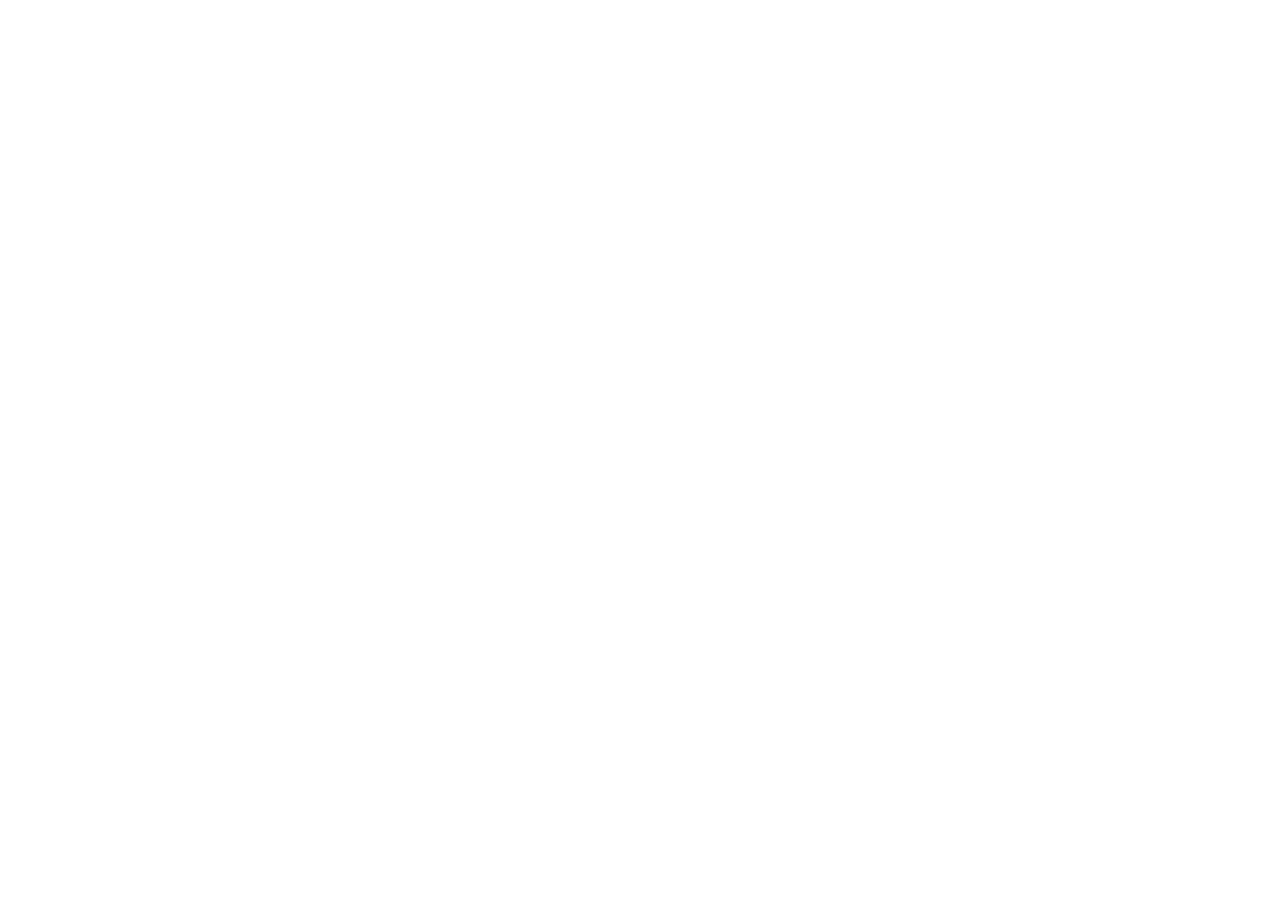
==== personal website/index.html @ 2f9871bc "add main files" ====
<!DOCTYPE html>
<html lang="en">
<head>
    <meta charset="UTF-8">
    <meta name="viewport" content="width=device-width, initial-scale=1.0">
    <title>livilen</title>
</head>
<body>
    
</body>
</html>
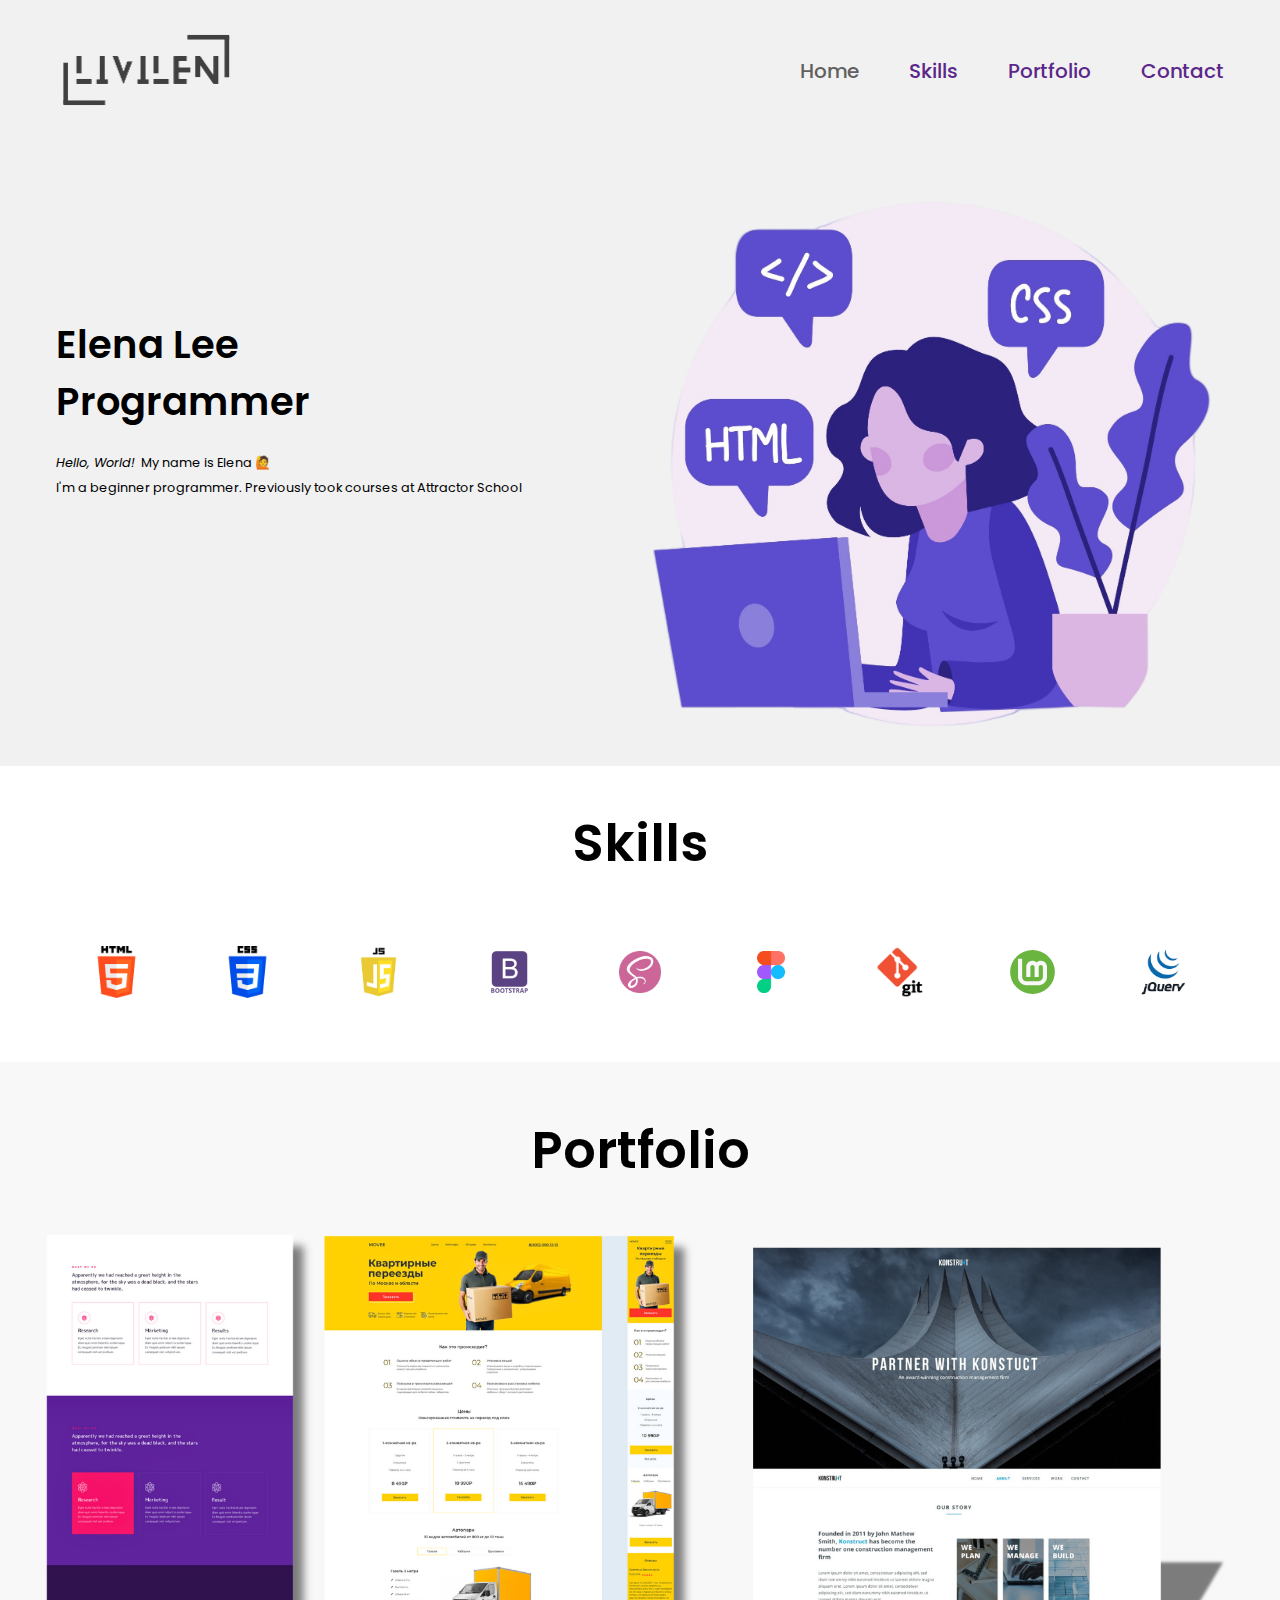
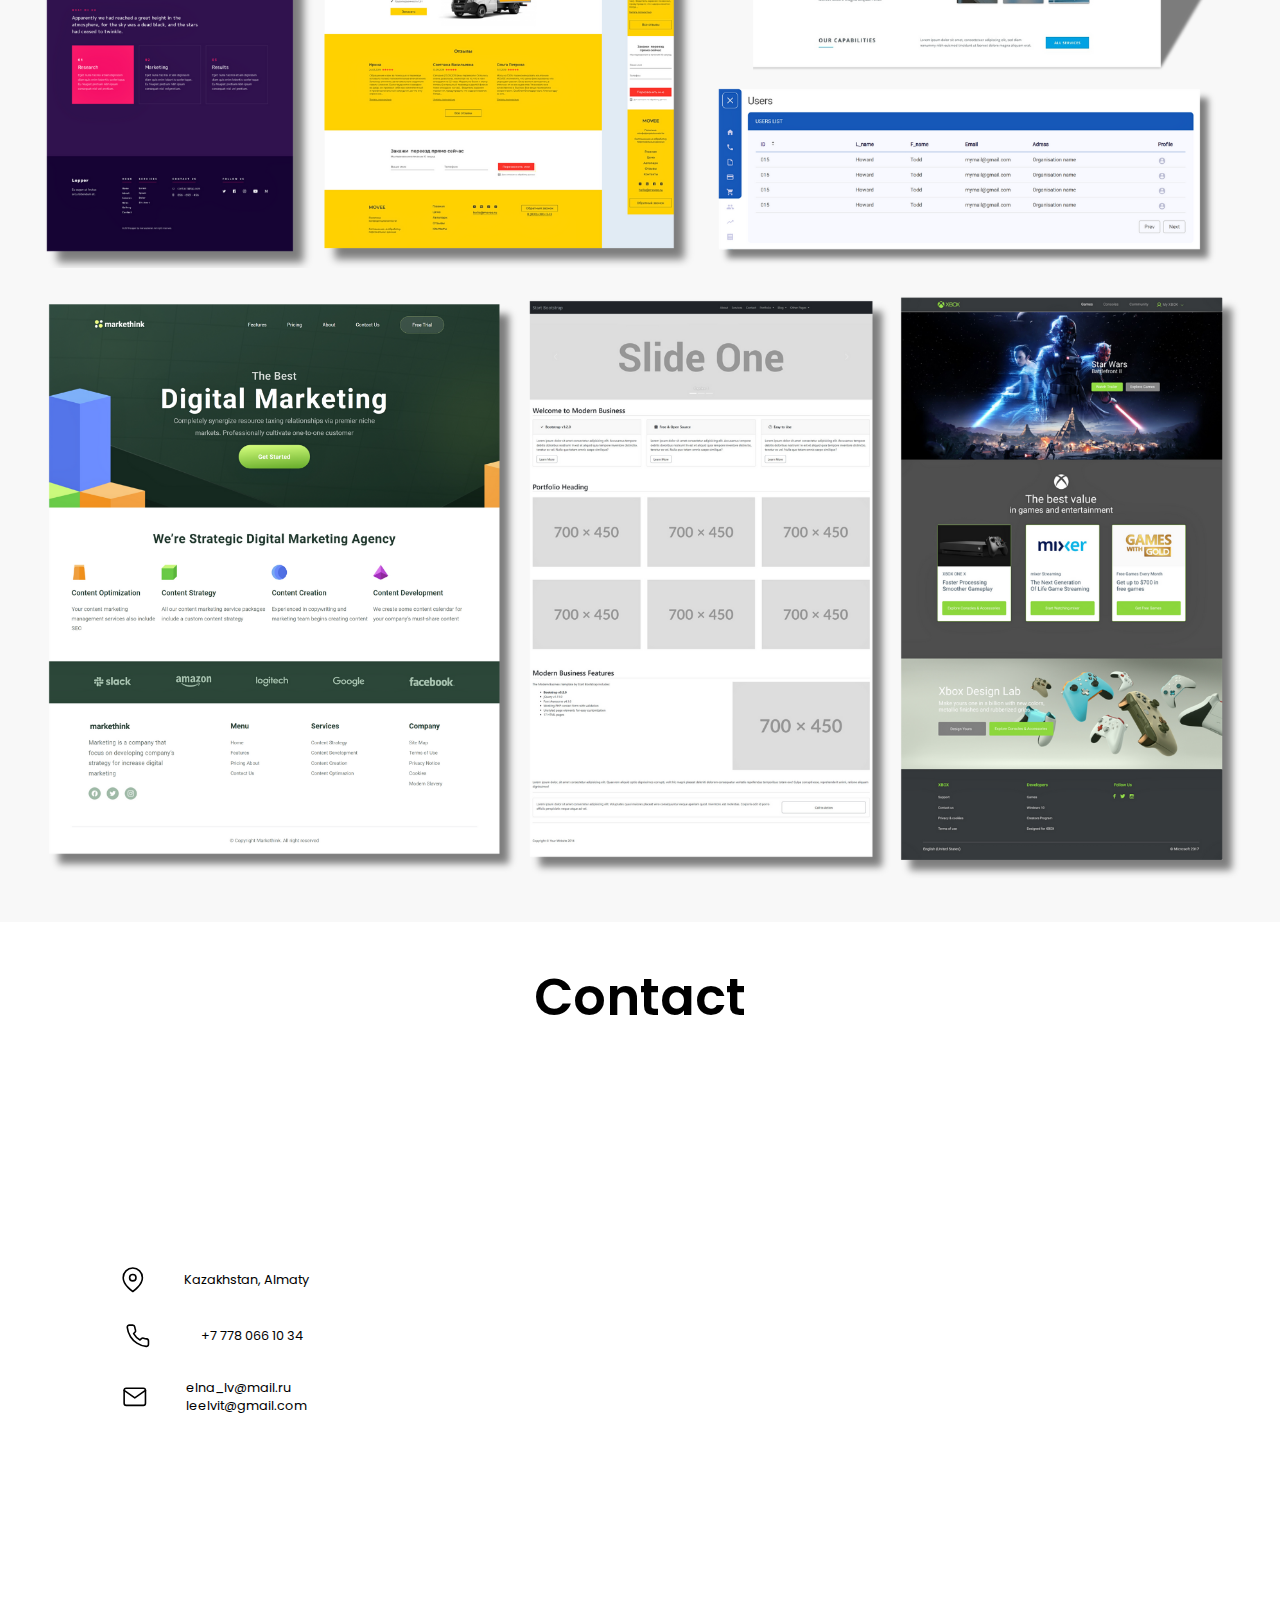
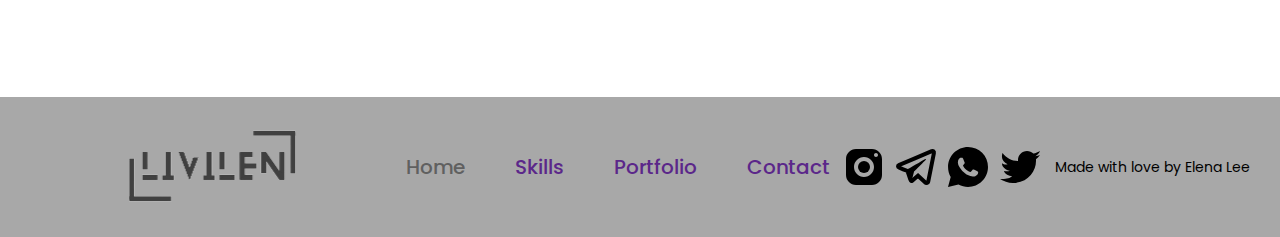
==== commit 7b161de4: "add html, main css" ====
--- a/personal website/index.html
+++ b/personal website/index.html
@@ -1,11 +1,198 @@
 <!DOCTYPE html>
 <html lang="en">
-<head>
-    <meta charset="UTF-8">
-    <meta name="viewport" content="width=device-width, initial-scale=1.0">
+  <head>
+    <meta charset="UTF-8" />
+    <meta name="viewport" content="width=device-width, initial-scale=1.0" />
     <title>livilen</title>
-</head>
-<body>
-    
-</body>
-</html>+    <link rel="stylesheet" href="./css/main.css" />
+    <link rel="stylesheet" href="./css/media.css" />
+  </head>
+  <body>
+    <header class="header">
+      <div class="container">
+        <div class="header-nav">
+          <a href="#" class="logo"><img src="img/header/logo.png" width="50%" alt="Logo"/></a>
+          <nav class="nav">
+            <ul class="nav-list">
+              <li class="nav-item">
+                <a href="#" class="nav-link active">Home</a>
+              </li>
+              <li class="nav-item">
+                <a href="#skills" class="nav-link">Skills</a>
+              </li>
+              <li class="nav-item">
+                <a href="#portfolio" class="nav-link">Portfolio</a>
+              </li>
+              <li class="nav-item">
+                <a href="#contact" class="nav-link">Contact</a>
+              </li>
+            </ul>
+          </nav>
+        </div>
+
+        <div class="header-row">
+          <div class="header-content">
+            <h1 class="header-heading">
+              Elena Lee<br />
+              Programmer
+            </h1>
+            <p>
+              <i>Hello, World!</i>&nbsp; My name is Elena &#128587; <br />
+              I'm a beginner programmer. Previously took courses at Attractor
+              School
+            </p>
+          </div>
+
+          <div class="header-img" style="width: 50%">
+            <img src="./img/header/main.png" alt="Programmer image" />
+          </div>
+        </div>
+      </div>
+    </header>
+
+    <section id="skills">
+      <h2 class="title">Skills</h2>
+      <div class="items_wrapper">
+        <div class="item">
+          <img src="./img/skills/html.png" alt="html" width="50%" />
+        </div>
+        <div class="item">
+          <img src="./img/skills/css.png" alt="css" width="50%" />
+        </div>
+        <div class="item">
+          <img src="./img/skills/js.png" alt="js" width="50%" />
+        </div>
+        <div class="item">
+          <img src="./img/skills/bootstrap.png" alt="bootstrap" width="35%" />
+        </div>
+        <div class="item">
+          <img src="./img/skills/sass.png" alt="sass" width="40%" />
+        </div>
+        <div class="item">
+          <img src="./img/skills/figma.png" alt="figma" width="27%" />
+        </div>
+        <div class="item">
+          <img src="./img/skills/git.png" alt="git" width="50%" />
+        </div>
+        <div class="item">
+          <img src="./img/skills/linux.svg" alt="linux" width="50%" />
+        </div>
+        <div class="item">
+          <img src="./img/skills/jquery.png" alt="jquery" width="50%" />
+        </div>
+      </div>
+    </section>
+
+    <section id="portfolio" class="portfolio">
+      <div class="container">
+        <h2 class="title portfolio-title" style="margin-bottom: 3%">
+          Portfolio
+        </h2>
+        <img src="img/portfolio/1.png" alt="Portfolio image 1" />
+        <img src="img/portfolio/2.png" alt="Portfolio image 2" />
+      </div>
+    </section>
+
+    <section id="contact" class="contact">
+      <div class="container">
+        <h2 class="title contacts-title">Contact</h2>
+        <div class="contacts-content">
+          <div class="">
+            <div class="contact-item adress">
+              <svg
+                xmlns="http://www.w3.org/2000/svg"
+                width="2vw"
+                viewBox="0 0 24 24"
+                fill="none"
+                stroke="#000000"
+                stroke-width="1.5"
+                stroke-linecap="round"
+                stroke-linejoin="round"
+                class="feather feather-map-pin">
+                <path d="M21 10c0 7-9 13-9 13s-9-6-9-13a9 9 0 0 1 18 0z"></path>
+                <circle cx="12" cy="10" r="3"></circle>
+              </svg>
+              <p>Kazakhstan, Almaty</p>
+            </div>
+            <div class="contact-item number">
+              <svg
+                xmlns="http://www.w3.org/2000/svg"
+                width="2vw"
+                viewBox="0 0 24 24"
+                fill="none"
+                stroke="#000000"
+                stroke-width="1.5"
+                stroke-linecap="round"
+                stroke-linejoin="round"
+                class="feather feather-phone">
+                <path d="M22 16.92v3a2 2 0 0 1-2.18 2 19.79 19.79 0 0 1-8.63-3.07 19.5 19.5 0 0 1-6-6 19.79 19.79 0 0 1-3.07-8.67A2 2 0 0 1 4.11 2h3a2 2 0 0 1 2 1.72 12.84 12.84 0 0 0 .7 2.81 2 2 0 0 1-.45 2.11L8.09 9.91a16 16 0 0 0 6 6l1.27-1.27a2 2 0 0 1 2.11-.45 12.84 12.84 0 0 0 2.81.7A2 2 0 0 1 22 16.92z"></path>
+              </svg>
+              <p>&nbsp;&nbsp;&nbsp; +7 778 066 10 34</p>
+            </div>
+            <div class="contact-item mail">
+              <svg
+                xmlns="http://www.w3.org/2000/svg"
+                width="2vw"
+                viewBox="0 0 24 24"
+                fill="none"
+                stroke="#000000"
+                stroke-width="1.5"
+                stroke-linecap="round"
+                stroke-linejoin="round"
+                class="feather feather-mail">
+                <path d="M4 4h16c1.1 0 2 .9 2 2v12c0 1.1-.9 2-2 2H4c-1.1 0-2-.9-2-2V6c0-1.1.9-2 2-2z"></path>
+                <polyline points="22,6 12,13 2,6"></polyline>
+              </svg>
+              <p>
+                elna_lv@mail.ru <br />
+                leelvit@gmail.com
+              </p>
+            </div>
+          </div>
+          <div class="map" style="width: 60%">
+            <iframe
+              width="100%"
+              height="300"
+              frameborder="0"
+              scrolling="no"
+              marginheight="0"
+              marginwidth="0"
+              src="https://maps.google.com/maps?width=100%25&amp;height=600&amp;hl=en&amp;q=Kazakhstan%20Almaty+(My%20Business%20Name)&amp;t=&amp;z=14&amp;ie=UTF8&amp;iwloc=B&amp;output=embed"
+            ></iframe>
+          </div>
+        </div>
+      </div>
+    </section>
+
+    <footer>
+      <div class="footer_container">
+        <a href="#" class="footer_logo"><img src="img/header/logo.png" width="50%" alt="Logo"/></a>
+        <nav id="nav" class="nav">
+          <ul class="nav-list">
+            <li class="nav-item">
+              <a href="#" class="nav-link active">Home</a>
+            </li>
+            <li class="nav-item">
+              <a href="#skills" class="nav-link">Skills</a>
+            </li>
+            <li class="nav-item">
+              <a href="#portfolio" class="nav-link">Portfolio</a>
+            </li>
+            <li class="nav-item">
+              <a href="#contact" class="nav-link">Contact</a>
+            </li>
+          </ul>
+        </nav>
+        <div class="contacts-social">
+          <div class="social_img">
+            <a href="#"><img src="./img/socials/ic-insta.svg" alt="Instargam"/></a>
+            <a href="#"><img src="./img/socials/ic-tg.svg" alt="Telegram" /></a>
+            <a href="#"><img src="./img/socials/ic-whatsapp.svg" alt="WhatsApp"/></a>
+            <a href="#"><img src="./img/socials/ic-twit.svg" alt="Twitter"/></a>
+          </div>
+        </div>
+        <p class="made_by">Made with love by Elena Lee</p>
+      </div>
+    </footer>
+  </body>
+</html>
--- a/personal website/css/main.css
+++ b/personal website/css/main.css
@@ -0,0 +1,150 @@
+@import "./reset.css";
+@import url("https://fonts.googleapis.com/css2?family=Poppins:wght@400;500;600;700&display=swap");
+
+body {
+  color: #000;
+  font-family: "Poppins", sans-serif;
+  font-size: 14px;
+}
+
+.container {
+  max-width: 1430px;
+  padding: 0 30px;
+  margin: 0 auto;
+}
+
+.title {
+  font-size: 4vw;
+  font-weight: 600;
+}
+
+h2 {
+  text-align: center;
+  margin-top: 3%;
+}
+
+.header {
+  padding: 2%;
+  background-color: #f1f1f1;
+}
+
+.header-nav {
+  display: flex;
+  justify-content: space-between;
+  align-items: center;
+  margin-bottom: 76px;
+}
+
+.nav-link:hover {
+  color: rgb(126, 126, 126);
+}
+
+.nav-list {
+  display: flex;
+  column-gap: 50px;
+  font-weight: 500;
+  text-align: center;
+}
+
+.nav-link {
+  font-size: 20px;
+}
+
+.nav-link.active {
+  color: #606060;
+}
+
+.header-row {
+  display: flex;
+  justify-content: space-between;
+  column-gap: 30px;
+}
+
+.header-content {
+  margin-top: 124px;
+  max-width: 500px;
+}
+
+.header-heading {
+  margin-bottom: 20px;
+  font-weight: 600;
+  font-size: 3vw;
+}
+
+.header-content p {
+  line-height: 2;
+  font-size: 1vw;
+}
+
+.items_wrapper {
+  display: grid;
+  grid-template-columns: repeat(3, 1fr);
+  grid-template-columns: repeat(auto-fit, minmax(100px, 1fr));
+  text-align: center;
+  grid-gap: 2vw;
+  margin: 5%;
+}
+
+.item {
+  align-self: center;
+}
+
+.portfolio {
+  padding: 1% 0;
+  background-color: #f8f8f8;
+}
+
+iframe {
+  min-width: 400px;
+}
+
+.contacts-content {
+  display: flex;
+  justify-content: space-around;
+  align-items: center;
+  margin-bottom: 4vw;
+}
+
+.contact-item {
+  display: flex;
+  justify-content: center;
+  align-items: center;
+  margin: 30px;
+}
+
+.contact-item p {
+  font-size: 1vw;
+  margin-left: 3vw;
+}
+
+.map {
+  overflow: hidden;
+  padding-bottom: 50%;
+  position: relative;
+  height: 0;
+}
+
+.map iframe {
+  left: 45px;
+  top: 110px;
+  height: 70%;
+  width: 100%;
+  position: absolute;
+}
+
+footer {
+  background-color: rgb(168, 168, 168);
+  height: auto;
+  align-content: center;
+}
+
+.footer_logo {
+  text-align: center;
+}
+
+.footer_container {
+  padding: 25px;
+  display: flex;
+  justify-content: space-around;
+  align-items: center;
+}
